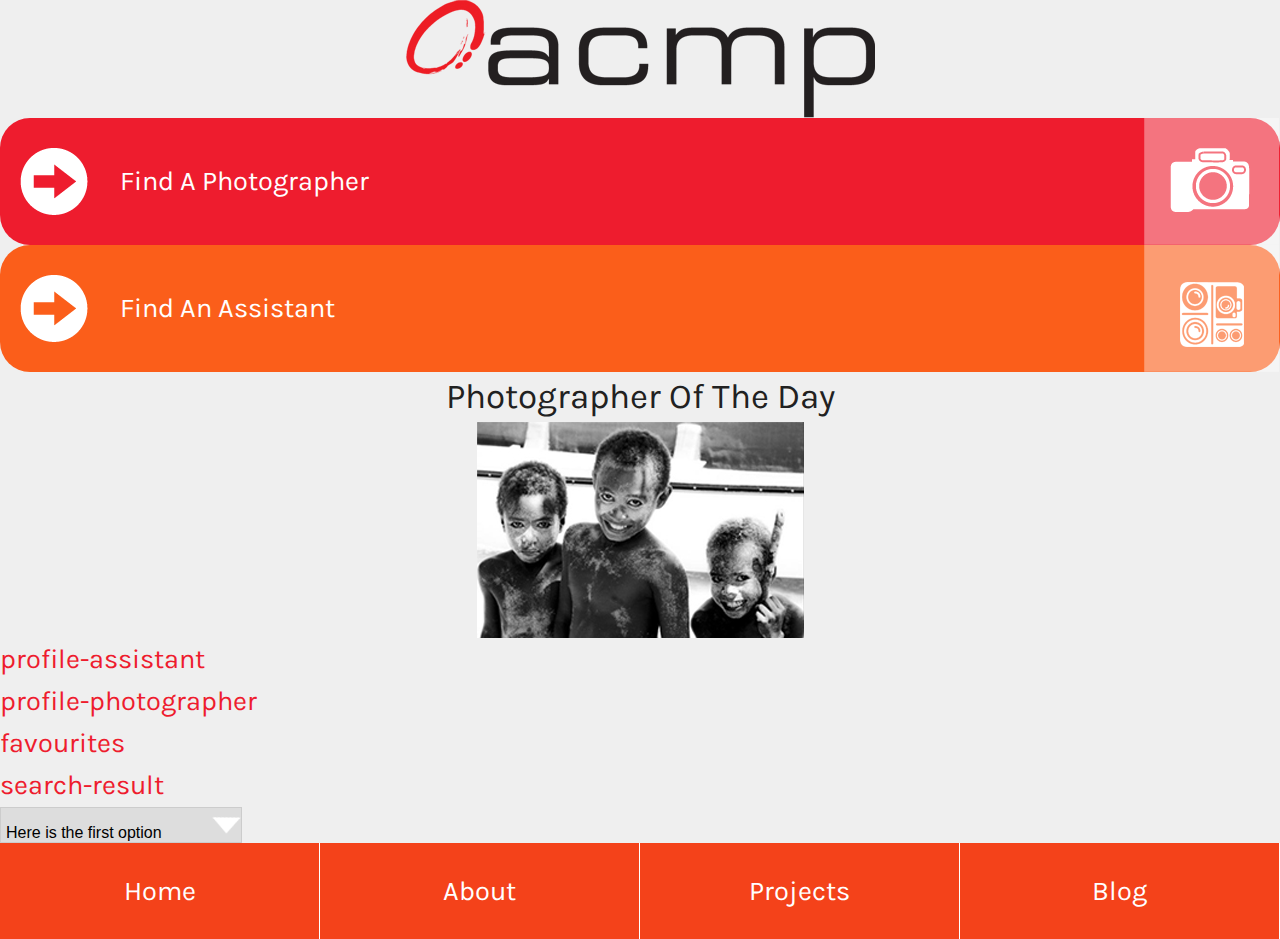
==== index.html @ 121b4f5f "css / html" ====
<!DOCTYPE html>
<html>
<head>
<title>ACMP</title>
<link href='http://fonts.googleapis.com/css?family=Karla:400,700' rel='stylesheet' type='text/css'>
<link href="css/main.css" rel="stylesheet" type="text/css" media="all" />









<!--     <meta name="viewport" content="width=device-width,initial-scale=1"> -->
    <link rel="stylesheet" href="css/responsive-nav.css">
    <script src="js/responsive-nav.js"></script>



	<link href="jqueryui/css/no-theme/jquery-ui-1.10.3.custom.css" rel="stylesheet">
	<script src="jqueryui/js/jquery-1.9.1.js"></script>
	<script src="jqueryui/js/jquery-ui-1.10.3.custom.js"></script>
	<script>
	$(function() {
		$( "#accordion" ).accordion();
	});
	</script>










</head>
<body>

<div class="main">
<div class="main-inner">
<div class="page">
<div class="page-inner">



<a class="logo"><h1>ACMP</h1></a>
<a class="find-photographer">Find A Photographer<span></span></a>
<a class="find-assistant">Find An Assistant<span></span></a>


<article class="today-photographer">
<h2>Photographer Of The Day</h2>
<a href="#"><img src="images/test/photographer-of-the-day.jpg"></a>
</article>







<a style="display:block" href="profile-assistant.html">profile-assistant</a>
<a style="display:block" href="profile-photographer.html">profile-photographer</a>
<a style="display:block" href="favourites.html">favourites</a>
<a style="display:block" href="search-result.html">search-result</a>








<div class="styled-select">
   <select>
      <option>Here is the first option</option>
      <option>The second option</option>
   </select>
</div>















<footer class="footer-main">
    <div id="nav">
      <ul>
        <li><a href="#">Home</a></li>
        <li><a href="#">About</a></li>
        <li><a href="#">Projects</a></li>
        <li><a href="#">Blog</a></li>
      </ul>
    </div>

    <script>
      var navigation = responsiveNav("#nav", {
        animate: true,        // Boolean: Use CSS3 transitions, true or false
        transition: 400,      // Integer: Speed of the transition, in milliseconds
        label: "Menu",        // String: Label for the navigation toggle
        insert: "after",      // String: Insert the toggle before or after the navigation
        customToggle: "",     // Selector: Specify the ID of a custom toggle
        openPos: "relative",  // String: Position of the opened nav, relative or static
        jsClass: "js",        // String: 'JS enabled' class which is added to <html> el
        init: function(){},   // Function: Init callback
        open: function(){},   // Function: Open callback
        close: function(){}   // Function: Close callback
      });
    </script>
</footer>









</div><!-- end page-inner -->
</div><!-- end page -->
</div><!-- end main-inner -->
</div><!-- end main -->

</body>
<html>
---- css/main.css ----
/*====================================================
* Filename: main.css
* Website: ACMP
* Author: Janaka De Silva
* Date Created: 12/JUN/2013
* Media: All
*------------------------------------------------------
* Description
*------------------------------------------------------
* Colours:
* Background       	-   Image
* Link             	-   Main Nav - #ffffff
* Normal Content 	- 	#fe0000
* Side Bar 			- 	#fe0000
*
* Link Hover       	-   Main Nav - #ffffff (no change)
* Normal Content 	- 	#fe0000 (no change)
* Side Bar 			- 	#fe0000
*
* Link Active      	-   Main Nav - css3 red
*
*------------------------------------------------------
* Layout Styles Index
*------------------------------------------------------
css reset
html elements
layout
template
----logo
----header-widgets
----main-nav
----secondary-nav
----login-form
----testimonial
----banner-post-a-job
----banner-post-your-resume
----contact-form
----site-map
----footer-contact
page
----home
--------flexslider
--------quick-callouts
--------login
--------hero-unit
--------callouts
--------partners-and-sponsors
----career-center
--------search-level-two
--------search-result
--------search-pager
--------tabs
----audit-library
--------hospital-search-form
--------hospital-search-result
======================================================*/
/*-----css reset-----*/
html,body,div,span,object,iframe,h1,h2,h3,h4,h5,h6,p,blockquote,pre,a,abbr,acronym,address,code,del,dfn,em,img,q,dl,dt,dd,ol,ul,li,fieldset,form,label,legend,table,caption,tbody,tfoot,thead,tr,th,td{margin:0;padding:0;border:0;font-weight:inherit;font-style:inherit;font-size:inherit;font-family:inherit;vertical-align:baseline;list-style-type:none;text-decoration:none;}
article,aside,figure,figure img,figcaption,hgroup,footer,header,nav,section,video,object{display:block;}
/*-----html elements-----*/
html{font-size:170%;color:#212121;font-family:'Karla',sans-serif;}
body{background:none no-repeat scroll 0 0 #efefef;font-size:1em;line-height:1.55em;}

h1{font-size:1.429em;line-height:1.429em;text-transform:capitalize;margin:0;padding:0;}
h2{font-size:1.286em;line-height:1.429em;text-transform:capitalize;margin:0;padding:0;}
h3,h4,h5,h6{font-size:1em;line-height:1.429em;}
p{line-height:1.47em;margin:0 0 15px;padding:0;}

a{color:#ee1c2e;cursor:pointer;outline:medium none;text-decoration:none;}
a:hover,a:focus{text-decoration:underline;}

ul{margin:0;padding:0;}
ul li{list-style:none outside none;margin:0;padding:0;}

/*-----layout-----*/


/*-----template-----*/






.header-nav {
position: relative;
background: #212121;
padding: 18px 0 16px 0;
margin: 0;
}
.header-nav a {
  background: url("../images/btn-back.png") no-repeat scroll 0 0 transparent;
  color: #FFFFFF;
  left: 30px;
  line-height: 56px;
  margin: 0;
  padding: 0 0 0 23px;
  position: absolute;
  text-align: center;
  text-decoration: none;
  top: 12px;
  width: 100px;
}
.header-nav h1 {
text-align: center;
color: #fff;
font-size: 1.429em;
line-height: 1.2em;
}










#nav ul {
  margin: 0;
  padding: 0;
  width: 100%;
  display: block;
  list-style: none;
}

#nav li {
  width: 100%;
  display: block;
}

.js #nav {
  clip: rect(0 0 0 0);
  max-height: 0;
  position: absolute;
  display: block;
  overflow: hidden;
  zoom: 1;
}

#nav.opened {
  max-height: 9999px;
}


@media screen and (min-width: 40em) {
  .js #nav {
    position: relative;
  }
  .js #nav.closed {
    max-height: none;
  }
  #nav-toggle {
    display: none;
  }
  .logo-mini {
    display: none;
  }
}

.footer-main #nav-toggle {
  -moz-user-select: none;
  background: url("../images/responsive-nav-hamburger-red.png") no-repeat scroll 0 0 #eeeeee;
  float: left;
  height: 43px;
  overflow: hidden;
  text-indent: -9999px;
  width: 53px;
  padding: 0;
  margin: 28px 0 28px 43px;
}

.footer-main a.logo-mini {
  -moz-user-select: none;
  background: url("../images/logo-acmp-mini.png") no-repeat scroll 0 0 #EEEEEE;
  float: right;
  height: 46px;
  overflow: hidden;
  text-indent: -9999px;
  width: 182px;
  clear: both;
  margin: 27px 40px 0 0;
}












.styled-select select {
background: transparent;
width: 268px;
padding: 5px;
font-size: 16px;
line-height: 1;
border: 0;
border-radius: 0;
height: 34px;
-webkit-appearance: none;
}

.styled-select {
width: 240px;
height: 34px;
overflow: hidden;
background: url(../images/bg-select-white.png) no-repeat right #ddd;
border: 1px solid #ccc;
}













.profile-bio {
float: left;
    width: 100%;
}
.profile-bio h3 {
  background: url("../images/accordion-down.png") no-repeat scroll 96% center #EE322B;
  color: #FFFFFF;
  margin: 0 0 1px !important;
}
.profile-bio h3.ui-state-active {
  background: url("../images/accordion-up.png") no-repeat scroll 96% center #302f2f;
}

.profile-bio div {
	height: auto !important;
}
.profile-bio div ul {}
.profile-bio div ul li {
  float: left;
  width: 100%;
}
.profile-bio div ul li p {
	float: left;
	width: 30%;
}
.profile-bio div ul li ul {
	float: left;
  padding: 12px 0 0 0;
}
.profile-bio div ul li ul li {
width: auto;
}
.profile-bio div ul li ul li a {
  background: url("../images/accordion-rating-star.png") no-repeat scroll 0 0 transparent;
  display: block;
  height: 18px;
  margin: 0 10px 0 0;
  padding: 0;
  text-indent: -9999em;
  width: 18px;
}






/*home*/


a.logo {
  background: url("../images/logo-acmp.png") no-repeat scroll 0 0 transparent;
  display: block;
  height: 118px;
  margin: 0 auto;
  padding: 0;
  text-align: center;
  text-indent: -9999em;
  width: 469px;

}
a.logo h1 {
  margin: 0;
  padding: 0;
}

a.find-photographer {
  background: url("../images/bg-home-big-links.png") no-repeat scroll 20px center #EE1C2E;
  border-radius: 30px 30px 30px 30px;
  display: block;
  line-height: 127px;
  padding: 0 0 0 120px;
  color: #ffffff;
  text-decoration: none;
}

a.find-photographer span {
  background: url("../images/btn-find-a-photographer.png") no-repeat scroll 0 0 transparent;
  float: right;
  height: 127px;
  width: 136px;
}


a.find-assistant {
  background: url("../images/bg-home-big-links.png") no-repeat scroll 20px center #fb5e1a;
  border-radius: 30px 30px 30px 30px;
  display: block;
  line-height: 127px;
  padding: 0 0 0 120px;
  color: #ffffff;
  text-decoration: none;
}

a.find-assistant span {
  background: url("../images/btn-find-an-assistant.png") no-repeat scroll 0 0 transparent;
  float: right;
  height: 127px;
  width: 136px;
}

.today-photographer {

}
.today-photographer h2 {
	text-align: center;
}
.today-photographer a {

}
.today-photographer a img {
display: block;
margin: 0 auto;
}




/*assistant profile*/
.assistant-profile {}
.assistant-profile header {
  background: #ffffff;
position: relative;
margin: 0;
padding: 15px 46px 8px 46px;
}
a.profile-star {
  background: url("../images/ico-profile-star-off.png") no-repeat scroll 0 0 transparent;
  display: block;
  height: 40px;
  position: absolute;
  right: 39px;
  text-indent: -9999em;
  top: 18px;
  width: 42px;
}
a.profile-star:hover,
a.profile-star:focus,
a.profile-star.active {
background: url("../images/ico-profile-star.png") no-repeat scroll 0 0 transparent;
}
.assistant-profile header h1 {
line-height: 1.2em;
}
.assistant-profile header h2 {
color: #737272;
font-size: 1.3em;
line-height: 1.2em;
}

.assistant-profile .profile {
  background: none repeat scroll 0 0 #E0DFDF;
  float: left;
  overflow: hidden;
  width: 100%;
}
.assistant-profile .profile .profile-pic {
	float: left;
}
.assistant-profile .profile .profile-pic img {float: left;}
.assistant-profile .profile .profile-info {
float: left;
margin: 0;
padding: 24px 0 0 48px;
}
.assistant-profile .profile .profile-info h3 {
font-weight: 700;
padding: 0 0 4px;
margin: 0;
}
.assistant-profile .profile .profile-info p {
margin: 0;
padding: 0 0 3px;
}
.assistant-profile .profile .profile-info a {
font-weight: 700;
text-decoration: underline;
}









/*favourites*/
.favourites {
margin: 0;
padding: 0;
float: left;
overflow: hidden;
width: 100%;
background: #e0dfdf;
}

.favourites header {
background: #ffffff;
width: 100%;
overflow: hidden;
float: left;
}

.favourites-stack {
width: 100%;
overflow: hidden;
float: left;
}

.favourites-item {
  float: left;
  width: 100%;
  overflow: hidden;
margin: 0;
padding: 0 0 23px;
border-bottom: 1px solid #bebebe;
}
.favourites-item .favourites-item-wrapper {
margin: 0;
padding: 0 0 0 46px;
overflow: hidden;
}
.favourites-item header {
position: relative;
background: #e0dfdf;
margin: 0;
padding: 26px 0 15px;
}
.favourites-item header h2 {
font-size: 1em;
line-height: 1em;
margin: 0;
padding: 0;
}
.favourites-item header a.remove {
  background: url("../images/ico-favourites-item-remove.png") no-repeat scroll 0 0 transparent;
  display: block;
  height: 28px;
  position: absolute;
  right: 38px;
  text-indent: -9999em;
  top: 26px;
  width: 28px;
}
.favourites-item .favourites-item-inner {
  width: 100%;
  float: left;
}
.favourites-item .favourites-item-inner .image {
  float: left;
  width: 220px;
}
.favourites-item .favourites-item-inner .image img {}
.favourites-item .favourites-item-inner .info {
  float: left;
  width: auto;
  margin: 0;
  padding: 0 0 0 25px;
}
.favourites-item .favourites-item-inner .info p {
margin: 0;
padding: 0 0 10px;
line-height: 1em;
font-size: 0.9em;
}
.favourites-item .favourites-item-inner .info p.telephone {
  color: #EE1C2E;
}
.favourites-item .favourites-item-inner .info a.email {
background: none repeat scroll 0 0 #212121;
border-radius: 3px 3px 3px 3px;
color: #FFFFFF;
float: left;
line-height: 1.9em;
margin: 0 10px 0 0;
padding: 0 17px;
font-size: 0.8em;
}
.favourites-item .favourites-item-inner .info a.profile {
  background: none repeat scroll 0 0 #EE1C2E;
  border-radius: 3px 3px 3px 3px;
  color: #FFFFFF;
  float: left;
line-height: 1.9em;
margin: 0 13px 0 0;
padding: 0 14px;
font-size: 0.8em;
}
.favourites-item .favourites-item-inner .info a.type-icon.p {
  background: url("../images/ico-favourites-item-photographer.png") no-repeat scroll center 0 transparent;
  float: left;
  height: 45px;
  text-indent: -9999em;
  width: 49px;
  margin: -5px 0 0 0;
}
.favourites-item .favourites-item-inner .info a.type-icon.a {
    background: url("../images/ico-favourites-item-assistant.png") no-repeat scroll center 0 transparent;
    float: left;
    height: 40px;
    margin: 0;
    text-indent: -9999em;
    width: 49px;
}
---- css/responsive-nav.css ----
/* ------------------------------------------
  DEMO PAGE'S STYLES
--------------------------------------------- */
/*body, div,
h1, h2, h3, h4, h5, h6,
p, blockquote, pre, dl, dt, dd, ol, ul, li, hr,
fieldset, form, label, legend, th, td,
article, aside, figure, footer, header, hgroup, menu, nav, section,
summary, hgroup {
  margin: 0;
  padding: 0;
  border: 0; 
}

a:active,
a:hover {
  outline: 0;
}*/

@-webkit-viewport { width: device-width; }
@-moz-viewport { width: device-width; }
@-ms-viewport { width: device-width; }
@-o-viewport { width: device-width; }
@viewport { width: device-width; }

/*body {
  -webkit-text-size-adjust: 100%;
  -ms-text-size-adjust: 100%;
  text-size-adjust: 100%;
  color: #37302a;
  background: #fff;
  font: normal 100%/1.4 sans-serif;
}*/

#nav,
#nav * {
  -moz-box-sizing: border-box;
  -webkit-box-sizing: border-box;
  box-sizing: border-box;
}

#nav,
#nav ul {
  list-style: none;
  width: 100%;
  float: left;
}

#nav li {
  float: left;
  width: 100%;
}

@media screen and (min-width: 40em) {
  #nav li {
    width: 25%;
    *width: 24.9%; /* IE7 Hack */
    _width: 19%; /* IE6 Hack */
  }
}

#nav a {
  color: #fff;
  text-decoration: none;
  width: 100%;
  background: #f4421a;
  border-bottom: 1px solid white;
  padding: 0.7em 1em;
  float: left;
}

@media screen and (min-width: 40em) {
  #nav a {
    margin: 0;
    padding: 1em;
    float: left;
    text-align: center;
    border-bottom: 0;
    border-right: 1px solid white;
  }
}

#nav ul ul a {
  background: #ca3716;
  padding-left: 2em;
}

@media screen and (min-width: 40em) {
  #nav ul ul a {
    display: none;
  }
}

#nav-toggle {
  -webkit-touch-callout: none;
  -webkit-user-select: none;
  -moz-user-select: none;
  -ms-user-select: none;
  user-select: none;
  width: 70px;
  height: 55px;
  float: right;
  text-indent: -9999px;
  overflow: hidden;
  background: #f4421a url("../images/responsive-nav-hamburger.gif") no-repeat 50% 33%;
}

@media screen and (-webkit-min-device-pixel-ratio: 1.3), screen and (min--moz-device-pixel-ratio: 1.3), screen and (-o-min-device-pixel-ratio: 2 / 1), screen and (min-device-pixel-ratio: 1.3), screen and (min-resolution: 192dpi), screen and (min-resolution: 2dppx) {
  #nav-toggle {
    background-image: url("../images/responsive-nav-hamburger-retina.gif");
    -webkit-background-size: 100px 100px;
    -moz-background-size: 100px 100px;
    -o-background-size: 100px 100px;
    background-size: 100px 100px;
  }
}
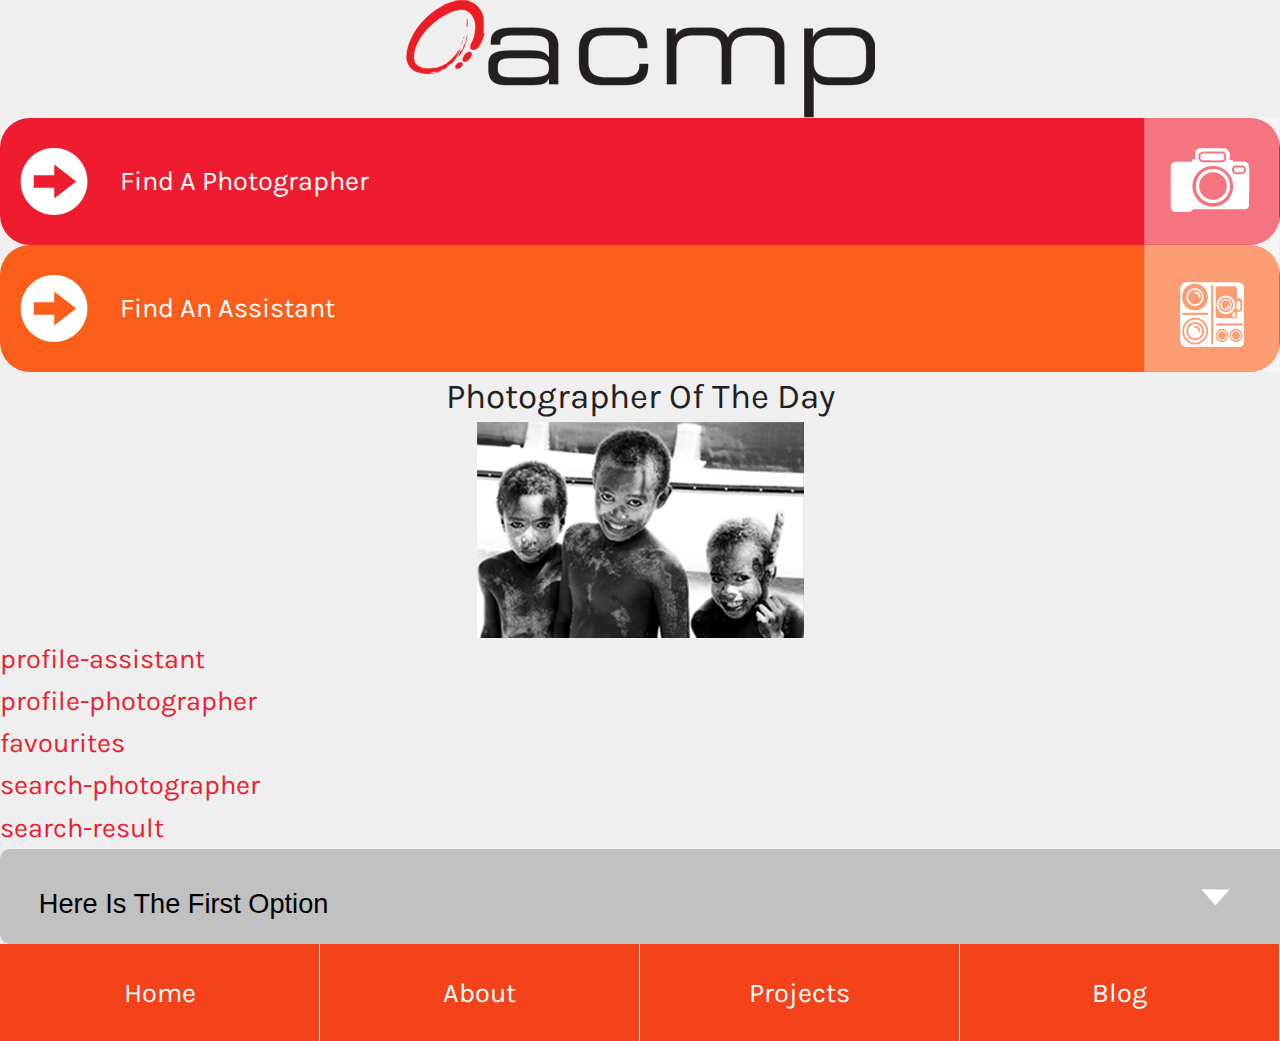
==== commit 21423545: "index update" ====
--- a/index.html
+++ b/index.html
@@ -66,6 +66,7 @@
 <a style="display:block" href="profile-assistant.html">profile-assistant</a>
 <a style="display:block" href="profile-photographer.html">profile-photographer</a>
 <a style="display:block" href="favourites.html">favourites</a>
+<a style="display:block" href="search-photographer.html">search-photographer</a>
 <a style="display:block" href="search-result.html">search-result</a>
 
 
--- a/css/main.css
+++ b/css/main.css
@@ -72,6 +72,61 @@
 ul{margin:0;padding:0;}
 ul li{list-style:none outside none;margin:0;padding:0;}
 
+
+
+
+
+
+
+
+
+
+
+input[type="text"] {
+  background: none repeat scroll 0 0 #C1C1C1;
+  border: 0 none;
+  border-radius: 10px;
+  display: block;
+  font-size: 1em;
+  margin: 0;
+  padding: 2%;
+  width: 96%;
+}
+
+input[type="submit"] {
+
+}
+
+
+
+
+.styled-select {
+  background: url("../images/bg-select-white.png") no-repeat scroll 95% center #C1C1C1;
+  border: 0 none;
+  border-radius: 10px;
+  overflow: hidden;
+  width: 101%;
+  margin: 0;
+  padding: 0;
+  cursor: pointer;
+}
+
+.styled-select select {
+background: none repeat scroll 0 0 transparent;
+border: 0 none;
+font-size: 1em;
+margin: 0;
+padding: 3% 3% 2% 3%;
+text-transform: capitalize;
+width: 105%;
+-webkit-appearance: none;
+}
+
+
+
+
+
+
 /*-----layout-----*/
 
 
@@ -194,25 +249,7 @@
 
 
 
-.styled-select select {
-background: transparent;
-width: 268px;
-padding: 5px;
-font-size: 16px;
-line-height: 1;
-border: 0;
-border-radius: 0;
-height: 34px;
--webkit-appearance: none;
-}
-
-.styled-select {
-width: 240px;
-height: 34px;
-overflow: hidden;
-background: url(../images/bg-select-white.png) no-repeat right #ddd;
-border: 1px solid #ccc;
-}
+
 
 
 
@@ -543,28 +580,85 @@
 
 
 
-
-
-
-
-
-
-
-
-
-
-
-
-
-
-
-
-
-
-
-
-
-
-
-
-
+/*search photographer*/
+
+
+.advance-search {
+
+}
+.advance-search-form {}
+.advance-search-form .keyword-search {
+float: left;
+background: #ffffff;
+width: 86%;
+overflow: hidden;
+padding: 2% 7% 3%;
+}
+.advance-search-form .keyword-search input[type="text"] {
+background: url("../images/ico-search.png") no-repeat scroll 2% center #C1C1C1;
+padding: 2.5% 2% 2.5% 6%;
+width: 93%;
+}
+
+
+
+.advance-search-form .criteria {
+float: left;
+width: 86%;
+padding: 18px 7%;
+border-bottom: 1px solid #bebebe;
+}
+.advance-search-form .criteria h2 {
+  padding:0 0 7px;
+}
+.advance-search-form .form-row {
+  float: left;
+  width: 100%;
+margin: 0 0 25px;
+}
+
+.advance-search-form .form-row .form-cell .city {float: left;}
+.advance-search-form .form-row .form-cell .city-text {float: left;}
+
+.advance-search-form .search-submit {
+  float: left;
+  background: #ffffff;
+  width: 100%;
+  padding:25px 0;
+  margin: 0;
+}
+.advance-search-form .search-submit a.reset {
+float: left;
+margin: 14px 0 0 43px;
+font-size: 0.76em;
+}
+.advance-search-form .search-submit a.search {
+background: none repeat scroll 0 0 #EE1C2E;
+border-radius: 5px 5px 5px 5px;
+color: #FFFFFF;
+float: right;
+line-height: 2.27em;
+margin: 0 40px 0 0;
+padding: 0 21px;
+}
+
+
+
+
+
+
+
+
+
+
+
+
+
+
+
+
+
+
+
+
+
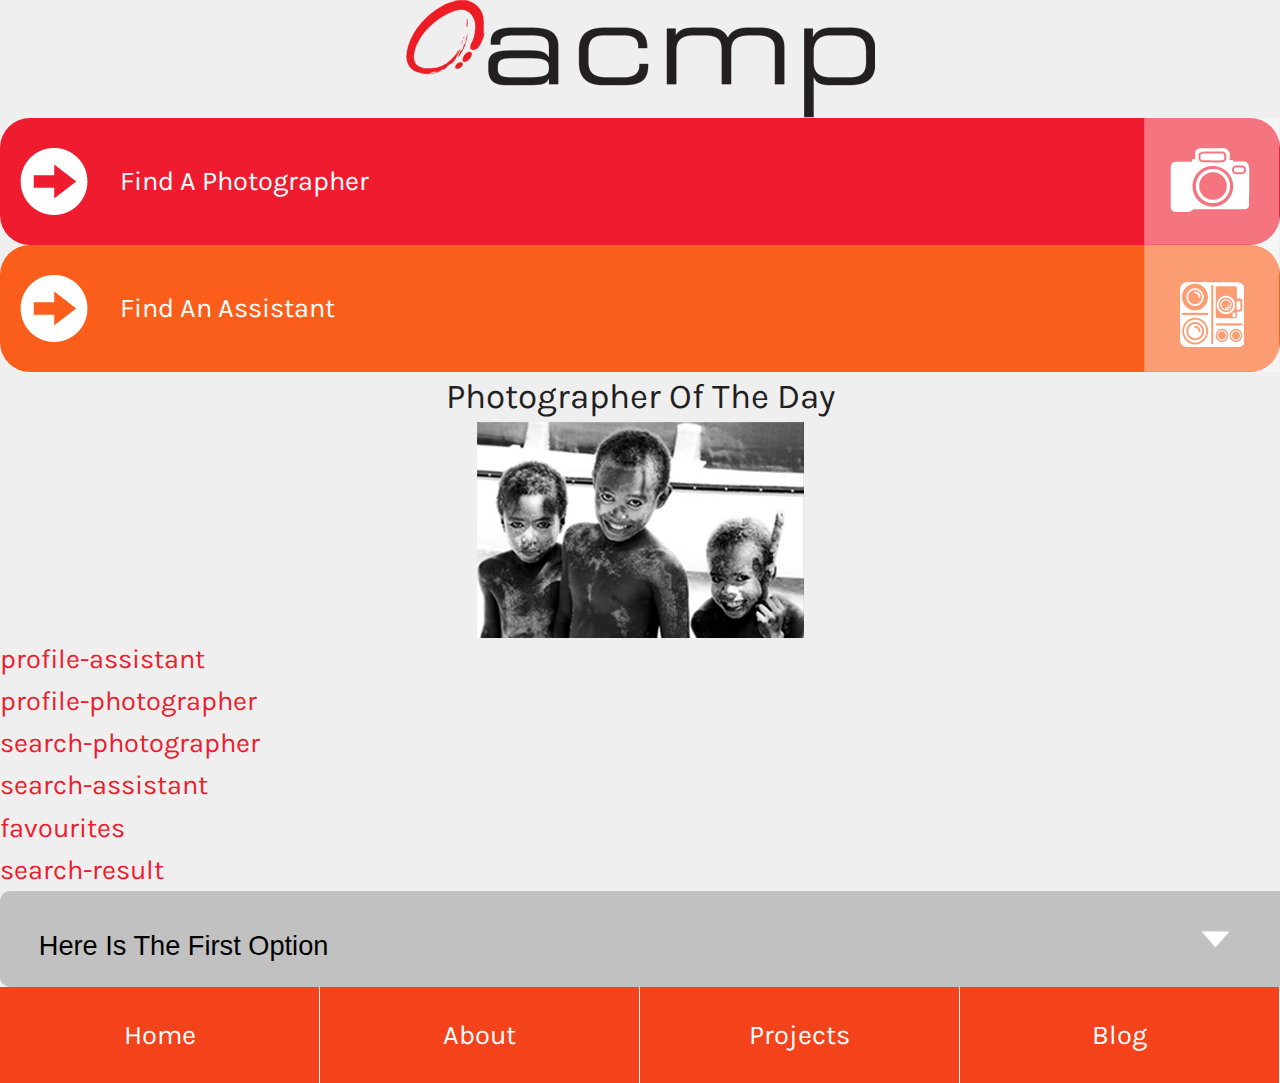
==== commit af236846: "search assistant" ====
--- a/index.html
+++ b/index.html
@@ -65,8 +65,9 @@
 
 <a style="display:block" href="profile-assistant.html">profile-assistant</a>
 <a style="display:block" href="profile-photographer.html">profile-photographer</a>
+<a style="display:block" href="search-photographer.html">search-photographer</a>
+<a style="display:block" href="search-assistant.html">search-assistant</a>
 <a style="display:block" href="favourites.html">favourites</a>
-<a style="display:block" href="search-photographer.html">search-photographer</a>
 <a style="display:block" href="search-result.html">search-result</a>
 
 
--- a/css/main.css
+++ b/css/main.css
@@ -310,6 +310,69 @@
 
 
 
+
+
+
+/*experience-index*/
+
+
+.experience-index {
+float: left;
+    width: 100%;
+}
+.experience-index h3 {
+  background: url("../images/accordion-plus.png") no-repeat scroll 96% center #dadada;
+  margin: 0 0 1px !important;
+}
+.experience-index h3.ui-state-active {
+  background: url("../images/accordion-minus.png") no-repeat scroll 96% center #dadada;
+}
+
+.experience-index div {
+  height: auto !important;
+  background: #e1e1e1;
+}
+.experience-index div ul {
+
+}
+.experience-index div ul li {
+  float: left;
+  width: 100%;
+}
+.experience-index div ul li p {
+  float: left;
+  width: 30%;
+}
+.experience-index div ul li ul {
+  float: left;
+  padding: 12px 0 0 0;
+}
+.experience-index div ul li ul li {
+width: auto;
+}
+.experience-index div ul li ul li a {
+  background: url("../images/ico-rating-star-off.png") no-repeat scroll 0 0 transparent;
+  display: block;
+  height: 26px;
+  margin: 0 10px 0 0;
+  padding: 0;
+  text-indent: -9999em;
+  width: 28px;
+}
+.experience-index div ul li ul li.active a {
+  background: url("../images/ico-rating-star.png") no-repeat scroll 0 0 transparent;
+}
+
+
+
+
+
+
+
+
+
+
+
 /*home*/
 
 
@@ -617,8 +680,12 @@
 margin: 0 0 25px;
 }
 
-.advance-search-form .form-row .form-cell .city {float: left;}
-.advance-search-form .form-row .form-cell .city-text {float: left;}
+.advance-search-form .form-row .form-cell.city {
+  float: left;
+  margin: 20px 0 0;
+  width: 10%;
+}
+.advance-search-form .form-row .form-cell.city-text {float:left;width:90%;}
 
 .advance-search-form .search-submit {
   float: left;
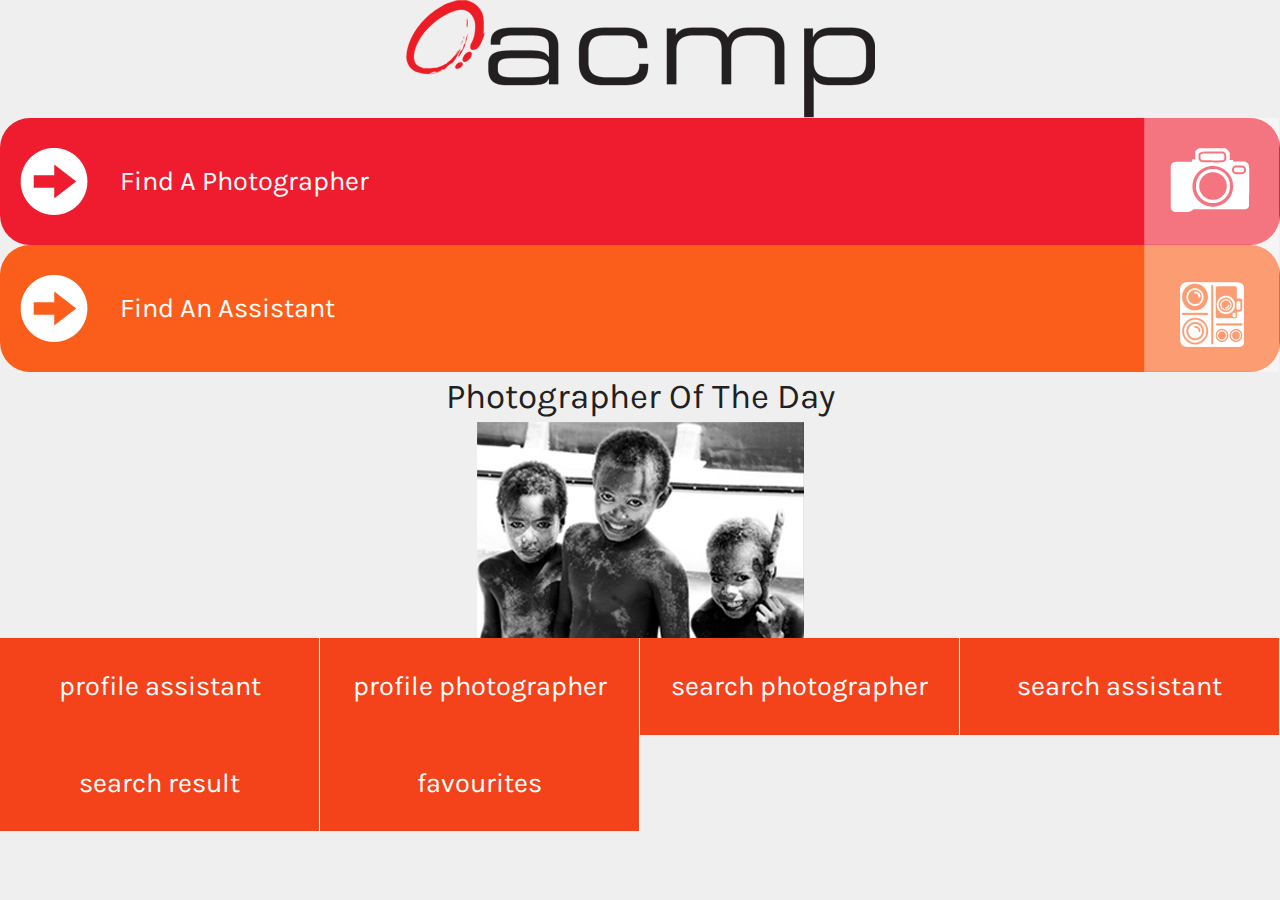
==== commit 7edfa3d1: "menu changed" ====
--- a/index.html
+++ b/index.html
@@ -63,30 +63,6 @@
 
 
 
-<a style="display:block" href="profile-assistant.html">profile-assistant</a>
-<a style="display:block" href="profile-photographer.html">profile-photographer</a>
-<a style="display:block" href="search-photographer.html">search-photographer</a>
-<a style="display:block" href="search-assistant.html">search-assistant</a>
-<a style="display:block" href="favourites.html">favourites</a>
-<a style="display:block" href="search-result.html">search-result</a>
-
-
-
-
-
-
-
-
-<div class="styled-select">
-   <select>
-      <option>Here is the first option</option>
-      <option>The second option</option>
-   </select>
-</div>
-
-
-
-
 
 
 
@@ -101,10 +77,12 @@
 <footer class="footer-main">
     <div id="nav">
       <ul>
-        <li><a href="#">Home</a></li>
-        <li><a href="#">About</a></li>
-        <li><a href="#">Projects</a></li>
-        <li><a href="#">Blog</a></li>
+<li><a href="profile-assistant.html">profile assistant</a></li>
+<li><a href="profile-photographer.html">profile photographer</a></li>
+<li><a href="search-photographer.html">search photographer</a></li>
+<li><a href="search-assistant.html">search assistant</a></li>
+<li><a href="search-result.html">search result</a></li>
+<li><a href="favourites.html">favourites</a></li>
       </ul>
     </div>
 
--- a/css/main.css
+++ b/css/main.css
@@ -514,6 +514,34 @@
 
 
 /*favourites*/
+
+
+.favourites-filter {
+width: 100%;
+float: left;
+padding: 18px 0 4px 0;
+margin: 0;
+}
+.favourites-filter .form-row.result {
+float: left;
+width: 33%;
+margin: 0;
+padding: 0 0 0 7%;
+}
+
+.favourites-filter .form-row.filter {
+float: left;
+width: 54%;
+margin: 0;
+padding: 0 6% 0 0;
+font-size: 0.7em;
+}
+
+
+
+
+
+
 .favourites {
 margin: 0;
 padding: 0;
@@ -682,7 +710,7 @@
 
 .advance-search-form .form-row .form-cell.city {
   float: left;
-  margin: 20px 0 0;
+  margin: 10px 0 0;
   width: 10%;
 }
 .advance-search-form .form-row .form-cell.city-text {float:left;width:90%;}
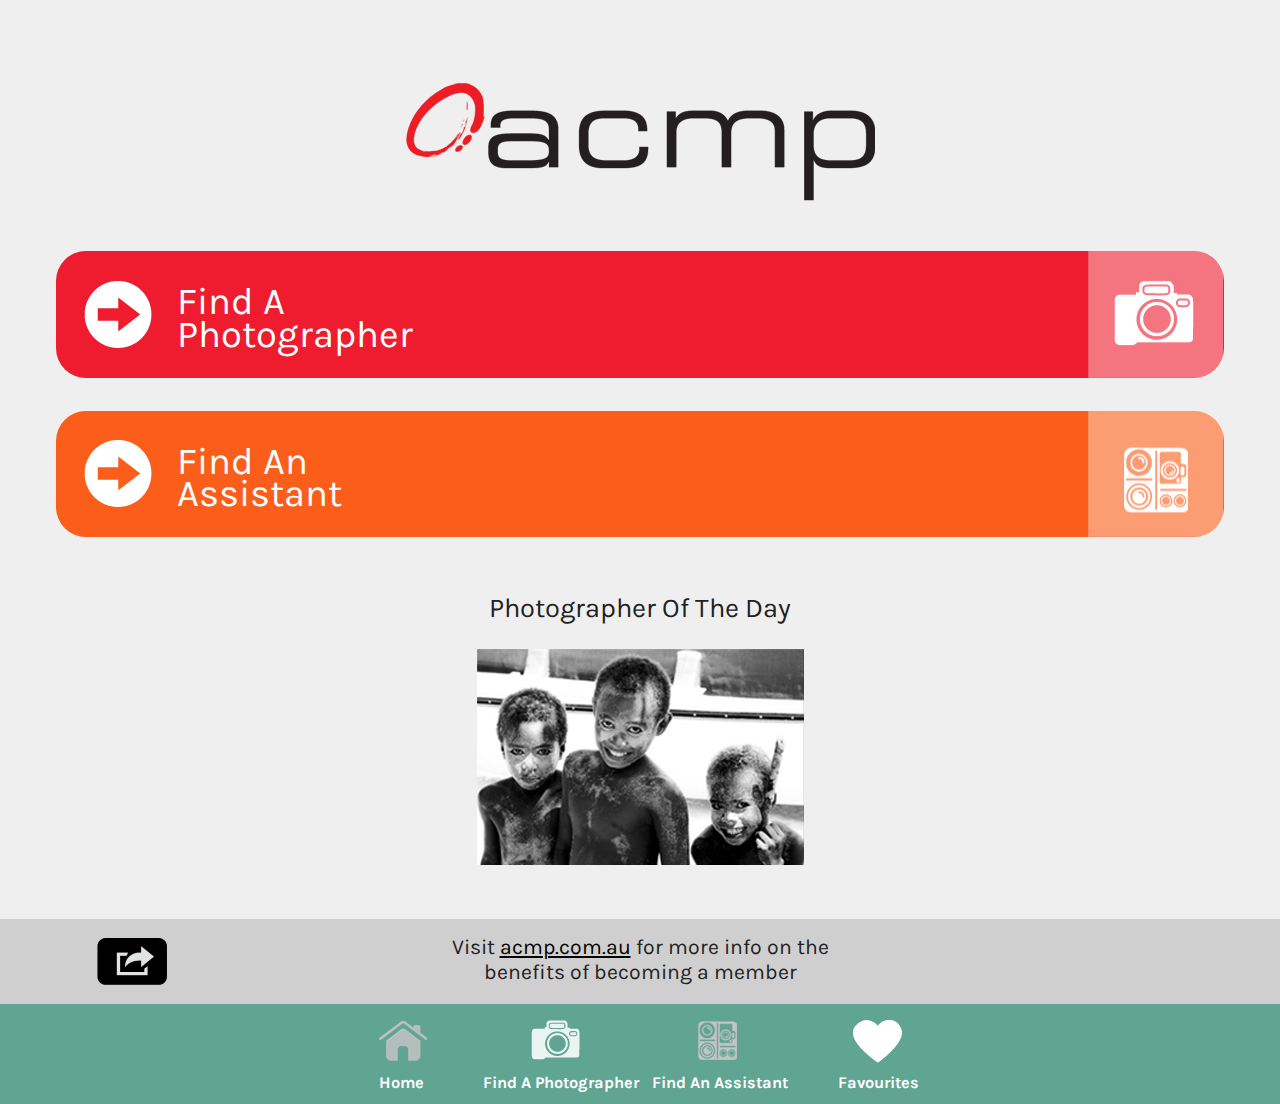
==== commit 68f185cc: "home page" ====
--- a/index.html
+++ b/index.html
@@ -5,28 +5,6 @@
 <link href='http://fonts.googleapis.com/css?family=Karla:400,700' rel='stylesheet' type='text/css'>
 <link href="css/main.css" rel="stylesheet" type="text/css" media="all" />
 
-
-
-
-
-
-
-
-
-<!--     <meta name="viewport" content="width=device-width,initial-scale=1"> -->
-    <link rel="stylesheet" href="css/responsive-nav.css">
-    <script src="js/responsive-nav.js"></script>
-
-
-
-	<link href="jqueryui/css/no-theme/jquery-ui-1.10.3.custom.css" rel="stylesheet">
-	<script src="jqueryui/js/jquery-1.9.1.js"></script>
-	<script src="jqueryui/js/jquery-ui-1.10.3.custom.js"></script>
-	<script>
-	$(function() {
-		$( "#accordion" ).accordion();
-	});
-	</script>
 
 
 
@@ -48,8 +26,8 @@
 
 
 <a class="logo"><h1>ACMP</h1></a>
-<a class="find-photographer">Find A Photographer<span></span></a>
-<a class="find-assistant">Find An Assistant<span></span></a>
+<a class="find-photographer">Find A<br/>Photographer</a>
+<a class="find-assistant">Find An<br/>Assistant</a>
 
 
 <article class="today-photographer">
@@ -58,49 +36,18 @@
 </article>
 
 
+<div class="visit">
+<p>Visit <a href="#">acmp.com.au</a> for more info on the<br/>benefits of becoming a member<p>
+</div>
 
-
-
-
-
-
-
-
-
-
-
-
-
-
-
-
-<footer class="footer-main">
-    <div id="nav">
-      <ul>
-<li><a href="profile-assistant.html">profile assistant</a></li>
-<li><a href="profile-photographer.html">profile photographer</a></li>
-<li><a href="search-photographer.html">search photographer</a></li>
-<li><a href="search-assistant.html">search assistant</a></li>
-<li><a href="search-result.html">search result</a></li>
-<li><a href="favourites.html">favourites</a></li>
-      </ul>
-    </div>
-
-    <script>
-      var navigation = responsiveNav("#nav", {
-        animate: true,        // Boolean: Use CSS3 transitions, true or false
-        transition: 400,      // Integer: Speed of the transition, in milliseconds
-        label: "Menu",        // String: Label for the navigation toggle
-        insert: "after",      // String: Insert the toggle before or after the navigation
-        customToggle: "",     // Selector: Specify the ID of a custom toggle
-        openPos: "relative",  // String: Position of the opened nav, relative or static
-        jsClass: "js",        // String: 'JS enabled' class which is added to <html> el
-        init: function(){},   // Function: Init callback
-        open: function(){},   // Function: Open callback
-        close: function(){}   // Function: Close callback
-      });
-    </script>
-</footer>
+<nav class="footer-links">
+<ul>
+<li><a class="link-home" href="#">home</a></li>
+<li><a class="link-find-a-photographer" href="#">find a photographer</a></li>
+<li><a class="link-find-an-assistant" href="#">find an assistant</a></li>
+<li><a class="link-favourites" href="#">favourites</a></li>
+</ul>
+</nav>
 
 
 
--- a/css/main.css
+++ b/css/main.css
@@ -380,7 +380,7 @@
   background: url("../images/logo-acmp.png") no-repeat scroll 0 0 transparent;
   display: block;
   height: 118px;
-  margin: 0 auto;
+  margin: 83px auto 50px;
   padding: 0;
   text-align: center;
   text-indent: -9999em;
@@ -392,46 +392,32 @@
   padding: 0;
 }
 
-a.find-photographer {
-  background: url("../images/bg-home-big-links.png") no-repeat scroll 20px center #EE1C2E;
-  border-radius: 30px 30px 30px 30px;
-  display: block;
-  line-height: 127px;
-  padding: 0 0 0 120px;
-  color: #ffffff;
-  text-decoration: none;
-}
-
-a.find-photographer span {
-  background: url("../images/btn-find-a-photographer.png") no-repeat scroll 0 0 transparent;
-  float: right;
-  height: 127px;
-  width: 136px;
-}
-
-
+a.find-photographer,
 a.find-assistant {
-  background: url("../images/bg-home-big-links.png") no-repeat scroll 20px center #fb5e1a;
-  border-radius: 30px 30px 30px 30px;
-  display: block;
-  line-height: 127px;
-  padding: 0 0 0 120px;
-  color: #ffffff;
-  text-decoration: none;
-}
-
-a.find-assistant span {
-  background: url("../images/btn-find-an-assistant.png") no-repeat scroll 0 0 transparent;
-  float: right;
-  height: 127px;
-  width: 136px;
-}
+background: url("../images/bg-home-big-links.png") no-repeat scroll 28px center, url("../images/btn-find-a-photographer.png") no-repeat scroll right center, none repeat scroll 0 0 #EE1C2E;
+border-radius: 30px 30px 30px 30px;
+color: #FFFFFF;
+display: block;
+font-size: 1.4em;
+line-height: 0.86em;
+margin: 0 56px 33px;
+padding: 35px 0 26px 121px;
+text-decoration: none;
+}
+
+a.find-assistant {
+background: url("../images/bg-home-big-links.png") no-repeat scroll 28px center, url("../images/btn-find-an-assistant.png") no-repeat scroll right center, none repeat scroll 0 0 #FB5E1A;
+}
+
 
 .today-photographer {
-
+margin: 0;
+padding: 19px 0 54px;
 }
 .today-photographer h2 {
-	text-align: center;
+text-align: center;
+font-size: 1em;
+padding: 0 0 21px;
 }
 .today-photographer a {
 
@@ -440,6 +426,67 @@
 display: block;
 margin: 0 auto;
 }
+
+
+
+
+.visit {
+  background: url("../images/ico-visit.png") no-repeat scroll 8% center #CFCFCF;
+  float: left;
+  margin: 0;
+  padding: 16px 0 18px;
+  text-align: center;
+  width: 100%;
+}
+.visit p {
+margin: 0;
+padding: 0;
+font-size: 0.78em;
+line-height: 1.2em;
+}
+.visit p a {
+  color: #000;
+  text-decoration: underline;
+}
+
+
+
+.footer-links {
+  background: none repeat scroll 0 0 #60A492;
+  float: left;
+  width: 100%;
+  padding: 16px 0 0;
+  margin: 0;
+}
+.footer-links ul {
+  margin: 0 auto;
+  width: 636px;
+}
+.footer-links ul li {
+text-align: center;
+}
+.footer-links ul li a {
+  background: url("../images/bg-homepage-nav-links.png") no-repeat scroll 0 top transparent;
+  color: #FFFFFF;
+  display: block;
+  font-size: 0.6em;
+  font-weight: 700;
+  margin: 0;
+  padding: 42px 0 0;
+  text-align: center;
+  text-decoration: none;
+  text-transform: capitalize;
+  width: 159px;
+float: left;
+}
+.footer-links ul li a.link-home {background-position: 57px top;}
+.footer-links ul li a.link-find-a-photographer {background-position: -97px top;}
+.footer-links ul li a.link-find-an-assistant {background-position: -276px top;}
+.footer-links ul li a.link-favourites {background-position: -423px top;}
+
+
+
+
 
 
 
